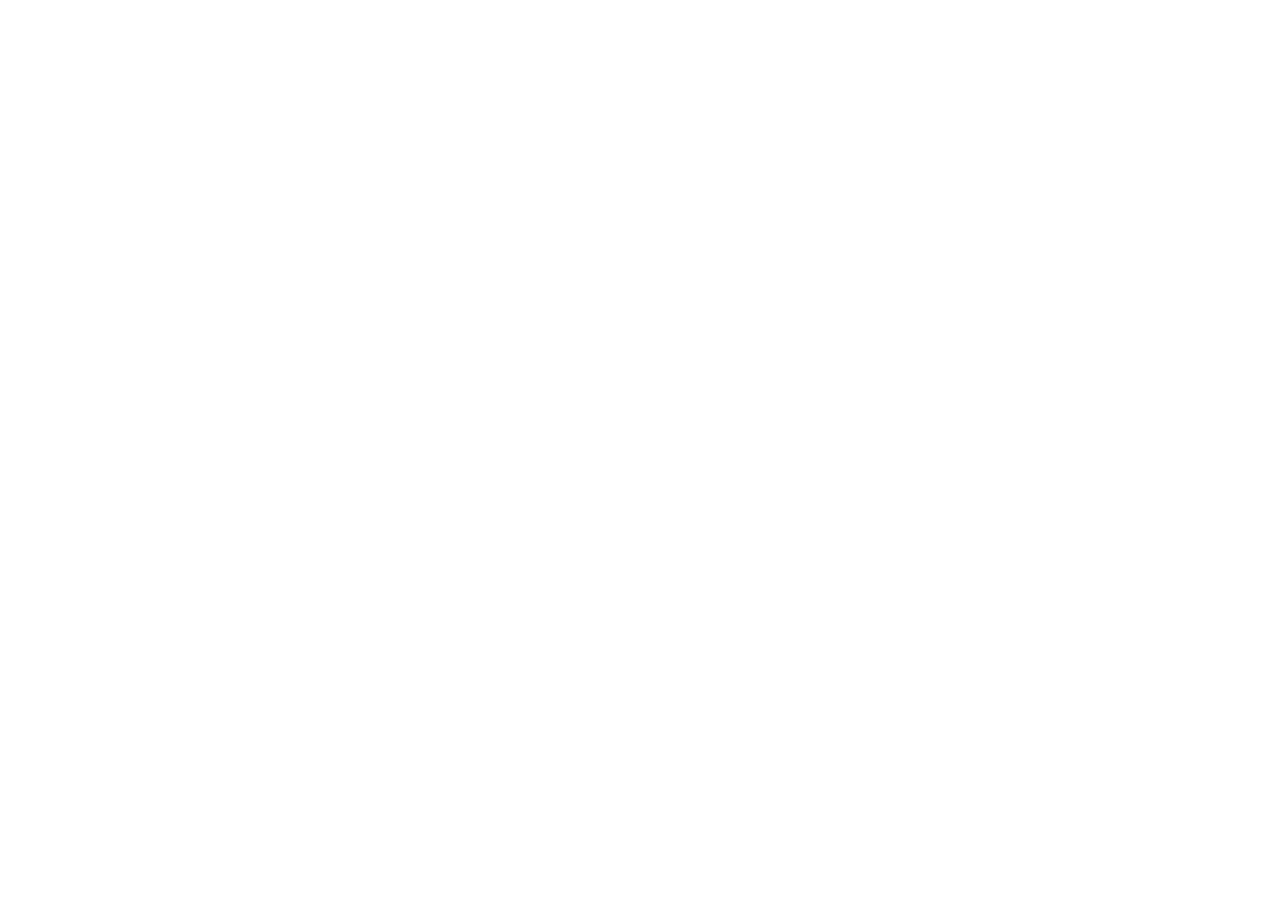
==== index.html @ cdca6bfe "Organizando a pasta de trabalho" ====
<!DOCTYPE html>
<html lang="pt-br">
<head>
    <meta charset="UTF-8">
    <meta name="viewport" content="width=device-width, initial-scale=1.0">
    <title>Projeto redes sociais</title>
    <link rel="shortcut icon" href="favicon.ico" type="image/x-icon">
</head>
<body>
    
</body>
</html>
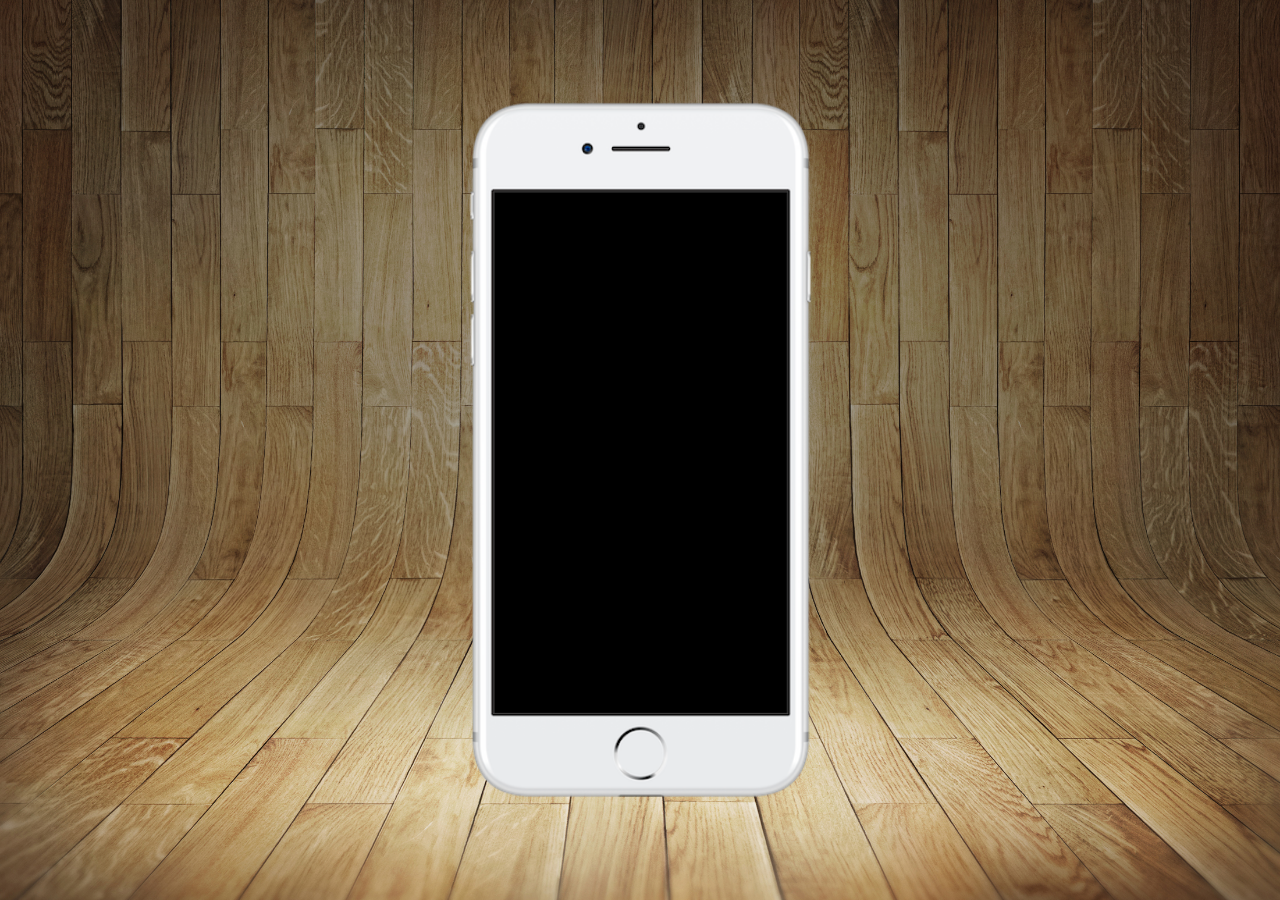
==== commit 35e65252: "estruturando o projeto" ====
--- a/index.html
+++ b/index.html
@@ -5,8 +5,16 @@
     <meta name="viewport" content="width=device-width, initial-scale=1.0">
     <title>Projeto redes sociais</title>
     <link rel="shortcut icon" href="favicon.ico" type="image/x-icon">
+    <link rel="stylesheet" href="./estilos/style.css">
 </head>
 <body>
-    
+    <main>
+        <section id="celular">
+
+    </section>
+    <section id="menu">
+
+        </section>
+    </main>
 </body>
 </html>
--- a/estilos/style.css
+++ b/estilos/style.css
@@ -0,0 +1,33 @@
+@charset "UTF-8";
+
+* {
+    margin: 0;
+    padding: 0;
+    box-sizing: border-box;
+    font-family: arial, sans-serif;
+}
+
+html, body {
+    width: 100%;
+    height: 100%;
+}
+
+body {
+    background: url(../imagens/fundo-madeira.jpg) no-repeat center;
+    background-size: cover;
+}
+
+main {
+    width: 100%;
+    height: 100%;
+    display: flex;
+    justify-content: center;
+    align-items: center;
+}
+
+#celular {
+    width: 400px;
+    height: 700px;
+    background: url(../imagens/frame-iphone.png) no-repeat center;
+    background-size: contain;
+}
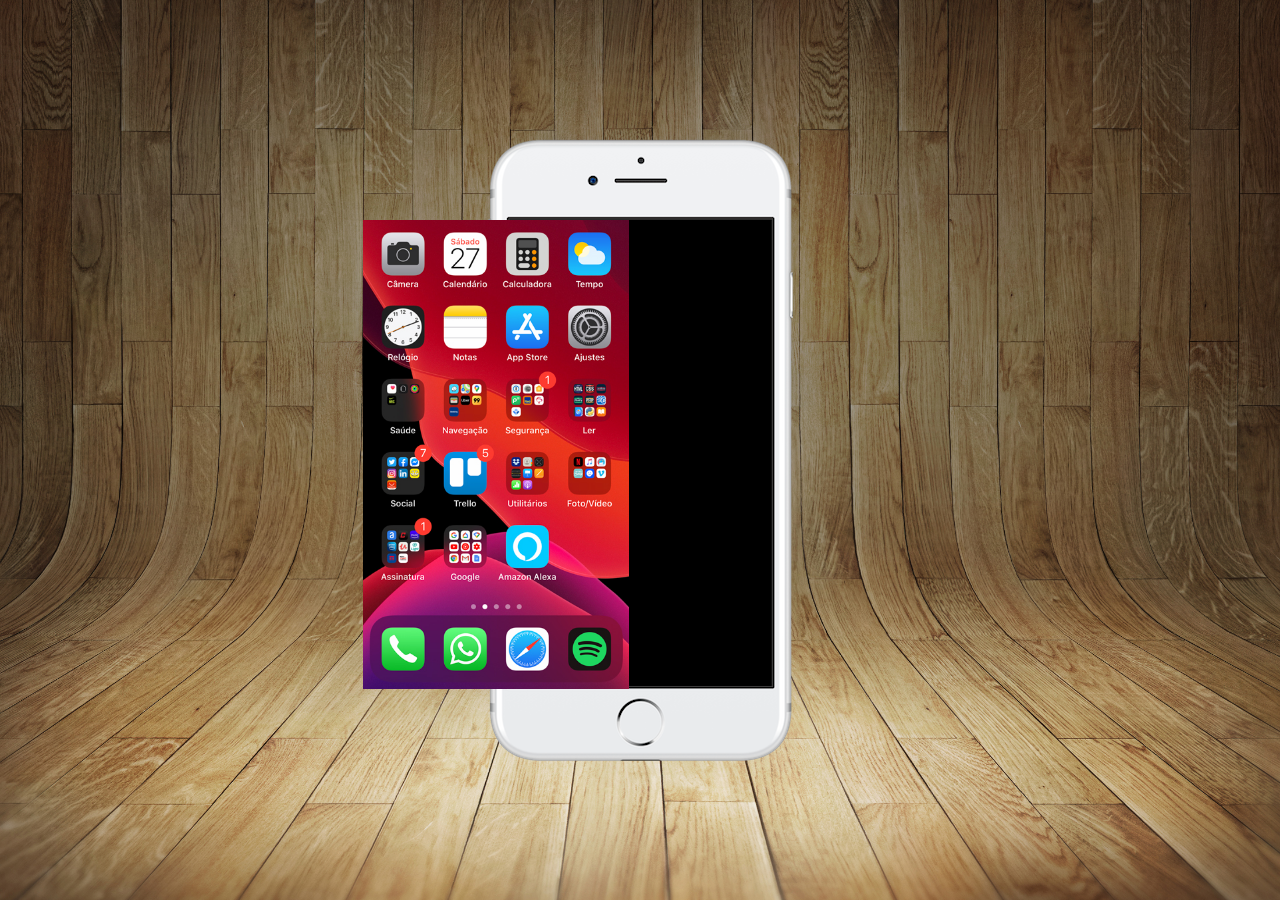
==== commit 53b6b484: "ajustando a tela home" ====
--- a/index.html
+++ b/index.html
@@ -10,9 +10,9 @@
 <body>
     <main>
         <section id="celular">
-
-    </section>
-    <section id="menu">
+            <iframe src="home.html" name="tela" id="tela" frameborder="0"></iframe>
+        </section>
+        <section id="menu">
 
         </section>
     </main>
--- a/estilos/style.css
+++ b/estilos/style.css
@@ -20,14 +20,25 @@
 main {
     width: 100%;
     height: 100%;
-    display: flex;
     justify-content: center;
     align-items: center;
 }
 
-#celular {
-    width: 400px;
-    height: 700px;
+section#celular {
+    position: absolute;
+    top: 50%;
+    left: 50%;
+    transform: translate(-50%, -50%);
+
+    width: 70%;
+    height: 70%;
     background: url(../imagens/frame-iphone.png) no-repeat center;
-    background-size: contain;
+}
+
+iframe#tela {
+    position: relative;
+    top: 85px;
+    left: 171px;
+    width: 266px;
+    height: 470px;
 }
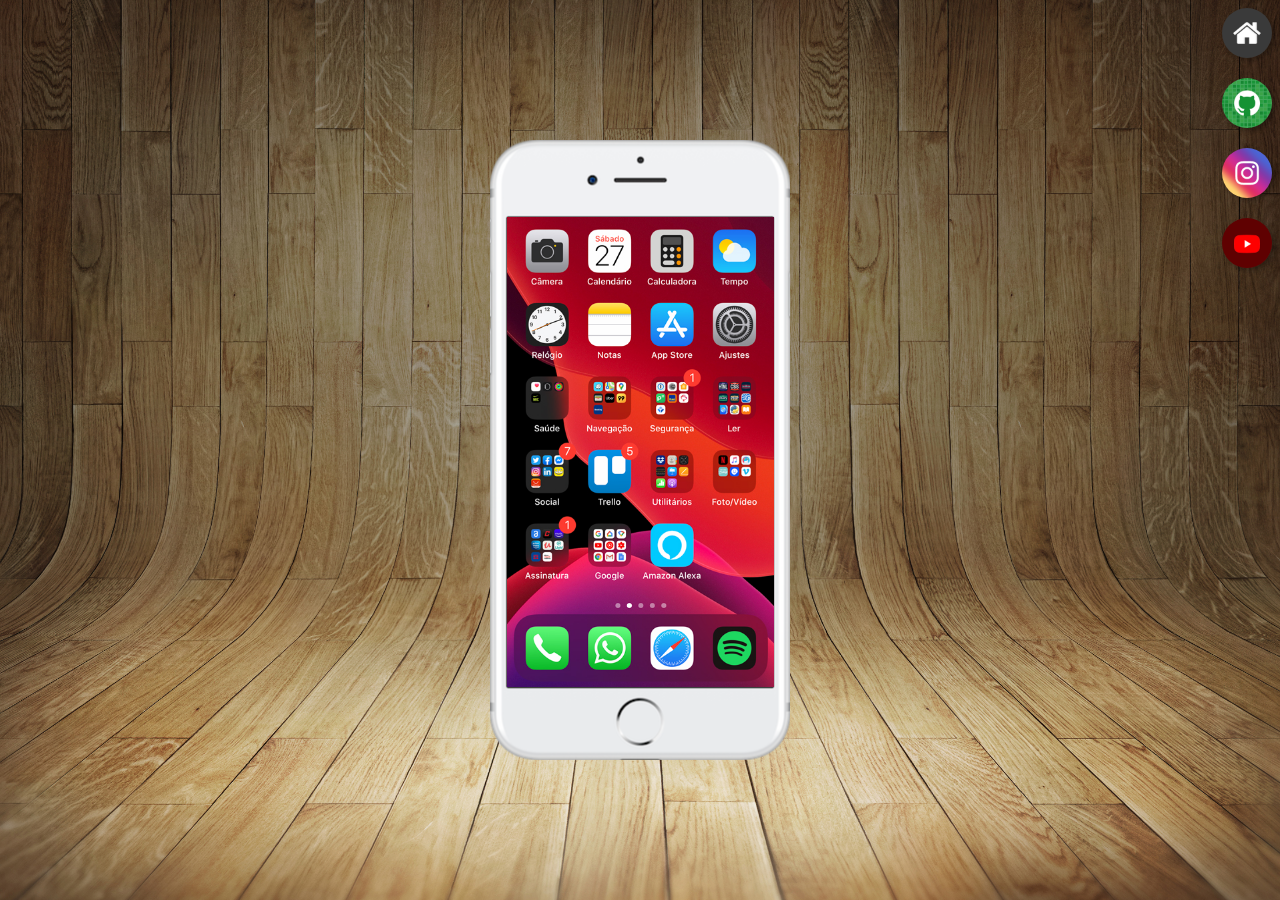
==== commit e9144cc9: "inserindo botoes laterais" ====
--- a/index.html
+++ b/index.html
@@ -10,10 +10,15 @@
 <body>
     <main>
         <section id="celular">
-            <iframe src="home.html" name="tela" id="tela" frameborder="0"></iframe>
+            <iframe src="home.html" name="tela" id="tela" frameborder="0">
+                Seu navegador não suporta iframes.
+            </iframe>
         </section>
         <section id="menu">
-
+            <a href="#" target="tela"><img src="imagens/logo-home.jpg" alt="Home"></a><br>
+            <a href="#" target="tela"><img src="imagens/logo-github.jpg" alt="Perfil"></a><br>
+            <a href="#" target="tela"><img src="imagens/logo-instagram.jpg" alt="Perfil"></a><br>
+            <a href="#" target="tela"><img src="imagens/logo-youtube.jpg" alt="Perfil"></a>
         </section>
     </main>
 </body>
--- a/estilos/style.css
+++ b/estilos/style.css
@@ -15,13 +15,12 @@
 body {
     background: url(../imagens/fundo-madeira.jpg) no-repeat center;
     background-size: cover;
+    background-attachment: fixed;
 }
 
 main {
-    width: 100%;
+    position: relative;
     height: 100%;
-    justify-content: center;
-    align-items: center;
 }
 
 section#celular {
@@ -30,15 +29,34 @@
     left: 50%;
     transform: translate(-50%, -50%);
 
-    width: 70%;
-    height: 70%;
+    width: 300px;
+    height: 620px;
     background: url(../imagens/frame-iphone.png) no-repeat center;
 }
 
 iframe#tela {
     position: relative;
-    top: 85px;
-    left: 171px;
-    width: 266px;
+    top: 77px;
+    left: 17px;
+    width: 267px;
     height: 470px;
+}
+
+section#menu {
+    text-align: right;
+}
+
+section#menu img {
+    width: 50px;
+    margin: 8px;
+    border-radius: 50%;
+    box-shadow: 3px 3px 5px #00000049;
+    box-sizing: border-box;
+}
+
+section#menu img:hover {
+    box-shadow: 3px 3px 5px #00000099;
+    transform: translate(-2px, -2px);
+    transition: transform .3s, border .01s;
+    border: 2px solid white;
 }
